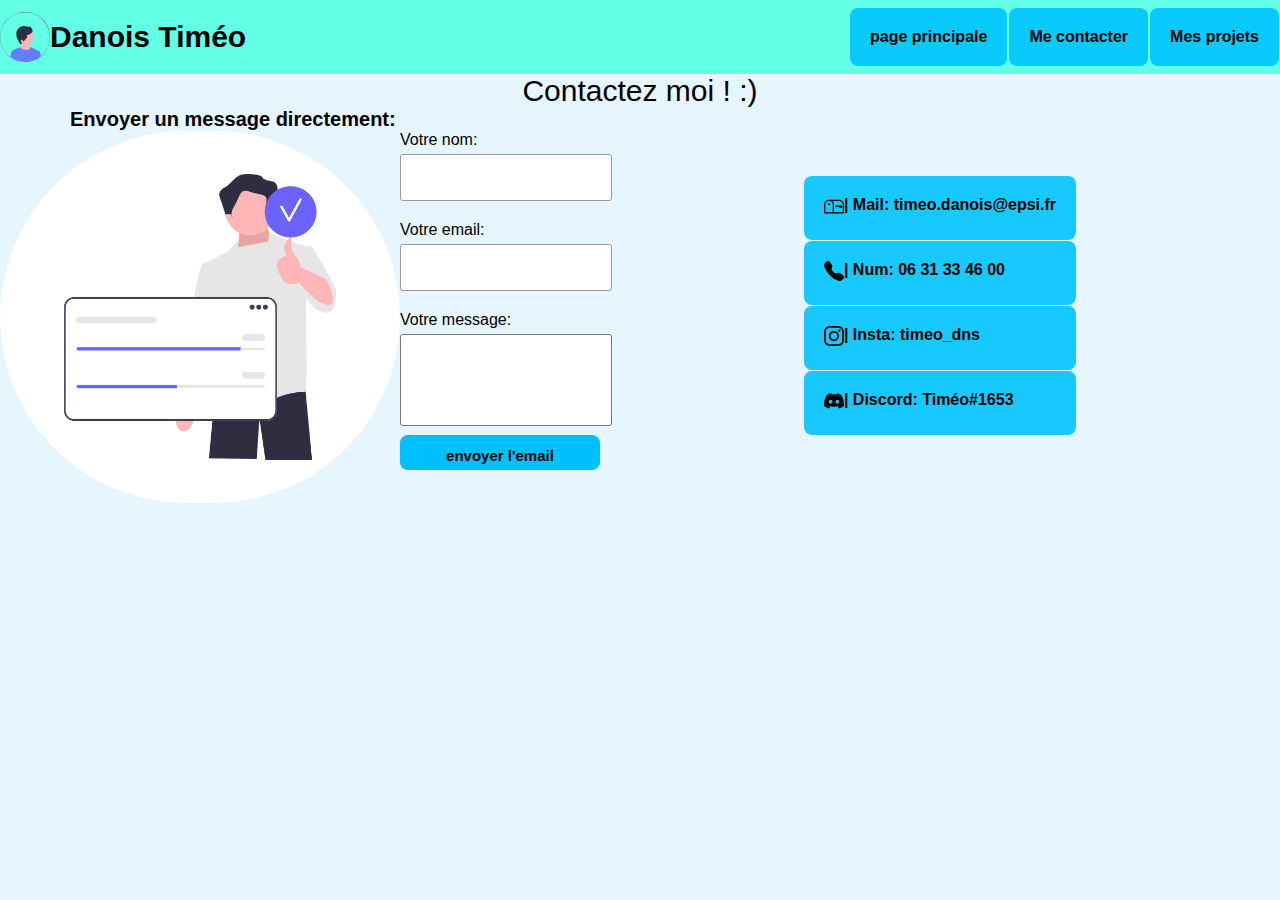
==== pagecontact.html @ 0b0e5f0d "Add files via upload" ====
<!doctype html>
<html lang="en">
    <head>
        <meta charset="UTF-8">
        <meta http-equiv="X-UA-Compatible" content="ie=edge">
        <meta name="viewport" content="width=device-width, initial-scale=1.0">
        <title>pagecontact</title>
        <link rel="stylesheet" href="pagecontact.css">
    </head>

    <body>
        <header>
            <nav class="Haut">
                <div class="textbarre">
                    <div class="nom">
                        <img src="imgprofile.svg" alt="image profile">
                        <h1>Danois Timéo</h1>
                    </div>

                    <!----------------------------------------------------------------------------------------------------------menu burger--->
                    <div class="Dbtncontact">
                        <label for="ch" id="lab">
                            <a class="btncontact">menu</a>                                      <!--    je fais le bouton contact -->
                        </label>
                        <input type="checkbox" id="ch">
                        <nav class="menucontact">
                            <a class="er" href="index.html"><b>page principale</b></a>
                            <a href="pagecontact.html"><b>Me contacter</b></a>
                            <a href="projet.html"><b>Mes projets</b></a>
                        </nav>
                    </div>
                    <!------------------------------------------------------------------------------------------------------------------------->
                    <nav class="Gmenucontact">
                        <a href="index.html"><b>page principale</b></a>
                        <a href="pagecontact.html"><b>Me contacter</b></a>
                        <a href="projet.html"><b>Mes projets</b></a>
                    </nav>
                </div>
            </nav>
        </header>
    <!----------------------------------------------------------------corps de la page---------------------------------->
        <div class="body2">
            <div class="text1">
                <a>Contactez moi ! :)</a>
            </div>

            <div class="moyendiff">
        <!-----------------------------------------------------------le formulaire de contact ---------------------------------->
                <div class="Toutformulaire">
                    <div class="text-form">
                        <b>Envoyer un message directement:</b>
                    </div>

                    <div class="imgetform">

                        <div class="imgFormulaire">
                           <img src="imgformulaire.png" alt="image join">
                        </div>

                        <div class="formulaire">
                            <div id="after_submit"></div>
                            <form id="contact_form" action="#" method="POST" enctype="multipart/form-data">

                                <div class="row">
                                    <label class="required" for="name">Votre nom:</label><br />
                                    <input id="name" class="input" name="name" type="text" value="" size="30" /><br />
                                </div>

                                <div class="row">
                                    <label class="required" for="email">Votre email:</label><br />
                                    <input id="email" class="input" name="email" type="text" value="" size="30" /><br />
                                </div>

                                <div class="row">
                                    <label class="required" for="message">Votre message:</label><br />
                                    <textarea id="message" class="input" name="message" rows="7" cols="30"></textarea><br />
                                </div>

                                <input id="submit_button" type="submit" value="envoyer l'email" />

                            </form>
                        </div>
                    </div>
                </div>

    <!-------------------------------------------------------------------------------------fin formulaire-------------------------->
    <!---------------------------------------------------------------- autres moyens ------------------------------------------------->

                <div class="IMM">

                    <div class="imm0">
                        <div class="imm1">
                            <img src="maillogo.svg">
                        </div>
                        <b class="immT">  | Mail: timeo.danois@epsi.fr</b>
                    </div>
                    <div class="imm0">
                        <div class="imm1">
                           <img src="telephonelogo.svg">
                        </div>
                        <b class="immT">  | Num: 06 31 33 46 00</b>
                    </div>
                    <div class="imm0">
                        <div class="imm1">
                            <img src="instalogo.svg">
                        </div>
                        <b class="immT">  | Insta: timeo_dns</b>
                    </div>
                    <div class="imm0">
                        <div class="imm1">
                            <img src="discordlogo.svg">
                        </div>
                        <b class="immT">  | Discord: Timéo#1653</b>
                    </div>
                </div>
            </div>
        </div>
    </body>
</html>
---- pagecontact.css ----
body{
    margin: auto;
    width: 100%;
    font-family: sans-serif;
    background-color: #e7f5ff;
}
nav.Haut{
    background-color: #64ffe7;
}
nav.Haut > div {
    margin: auto;
    width: 1400px;
    display: flex;
    align-items: center;
    justify-content: space-between;
}

div.nom{
    display: flex;
}
div.nom > h1{
    color: black;
    font-size: 30px;
    font-family: sans-serif;
}
div.nom > img{
    margin: auto;
    width: 50px;
    height: 50px;
}

.Dbtncontact{
    display: none;
}

nav.Gmenucontact{
    display: flex;
}

nav.Gmenucontact>a{
    display: block;
    background-color: rgba(0,196,255,0.9);
    text-align: center;
    box-sizing: border-box;
    padding: 20px;
    color: black;
    margin: 1px;
    transition: all 0.5s ease;
    border:none;
    border-radius: 8px;
    cursor: pointer;
    text-decoration: none; <!--pourunliensansligne-->
}

.Gmenucontact>a:hover{
    background-color: rgba(85,190,47,0.9);
    color: white;
    transition: all 0.5s ease;
}
@media (max-width: 1400px) {
    nav.Haut>div {
        width: 100%;
    }
    div.body2{
        width: 100%;
    }
}
@media(max-width: 1100px) {

    body {
        width: 100%;
    }

    nav.Gmenucontact {
        display: none;
    }

    div.nom > h1 {
        color: black;
        font-size: 30px;
        font-family: sans-serif;

    }

    /*-----------------------------------------------------------------------------------menu --------------------------------------------------------*/
    .Dbtncontact {
        display: flex;
    }

    a.btncontact {
        padding: 12px 30px;
        background: deepskyblue;
        border: none;
        border-radius: 8px;
        cursor: pointer;
        transition: background-color ease 0.5s;
        font-weight: 700;
        font-size: 20px;
    }

    .btncontact:hover {
        background: rgba(85, 190, 47);
        color: white;
    }

    nav.menucontact {
        width: 0;
        display: block;
        position: absolute;
        right: 0;
        transition: 0.4s;
        overflow: hidden;
        margin-top: 40px;
    }

    nav.menucontact > a {
        display: block;
        background-color: rgba(0, 196, 255, 0.9);
        text-align: center;
        box-sizing: border-box;
        padding: 20px;
        color: black;
        margin: 1px;
        transition: all 0.5s ease;
        border: none;
        border-radius: 8px;
        cursor: pointer;
        text-decoration: none; /* pourunliensansligne */
    }

    nav.menucontact > a:hover {
        background-color: rgba(85, 190, 47, 0.9);
        color: white;
        transition: all 0.5s ease;
    }


    #ch:checked + nav {
        width: 100%;
        transition: all 0.4s ease;
    }

    #ch {
        display: none;
    }

    #lab {
        margin: 4px;
        display: block;
    }
}
    /*----------------------------------------------------------------------fin menu --------------------------------------------------------------------*/

div.body2{
    width: 1400px;
    margin: auto;
}

div.text1{
    text-align: center;
    font-size: 30px;
    font-family: sans-serif;
}
/**************************************************************************  formulaire de contact   *****************************************************/
div.Toutformulaire{
    width: 600px;

}
div.text-form{
    font-size: 20px;
    margin-left: 70px;
}

div.imgetform{

    display: flex;
}

div.imgFormulaire > img{
    width: 100%;
    height: 100%;
    border: none;
    border-radius : 200px;
}

div.formulaire{
    width: 200px;
}

#box{
    width:955px;
    margin:20px auto;
    padding-top:20px;
    font-family: serif;
}
#form{
    border-radius:2px;
    padding:20px 30px;
    box-shadow:0 0 15px;
    font-size:14px;
    font-weight:bold;
    width:200px;
    margin:20px 250px 0 35px;
    float:left;
}
h3{
    text-align:center;
    font-size:20px;
}
input{
    width:200px;
    height:35px;
    margin-top:5px;
    margin-bottom: 20px;
    border:1px solid #999;
    border-radius:3px;
    padding:5px;
}
input[type=submit]{
    padding: 12px 30px;
    background: deepskyblue;
    border:none;
    border-radius: 8px;
    cursor: pointer;
    transition: background-color ease 0.5s;
    font-weight: 700;
    font-size: 15px;
}

input[type=submit]:hover{
    background: rgba(85,190,47);
    color: white;
}

textarea{
    width:100%;
    height:80px;
    margin-top:5px;
    border-radius:3px;
    padding:5px;
    resize:none;
}
span{
    color:red
}
.successMessage{
    background-color: #7acc7d;
    border: #2b5a2d 1px solid;
    padding: 5px 9px;
    color: #262b26;
    border-radius: 4px;
    cursor: pointer;
    font-size: 0.9em;
}
.errorMessage{
    background-color: #e64141;
    border: #da1414 1px solid;
    padding: 5px 10px;
    color: #fdf7f7;
    border-radius: 4px;
}
.info{
    font-size: 0.9em;
    color: #d67262;
    letter-spacing: 2px;
    padding-left: 5px;
}


/*-------------------------------------------------------------------------------fin formulaire ------------------------------------------------*/

/*-------------------------------------------------------------- autres moyens ---------------------------------------------------------------------------------*/


div.moyendiff{
    margin: auto;
    display: flex;
    align-items: center;
    justify-content: space-between;

}

div.IMM{
    margin: auto;
}
div.imm0{
    display: flex;
    background-color: rgba(0, 196, 255, 0.9);
    padding: 20px;
    margin: 1px;                                                    /* pour avoir un espace entre les blocs */
    border: none;
    border-radius: 8px;
}

div.imm1 > img{
    width: 20px;
    height: 20px;
}


@media (max-width: 1400px) {

   div.body2{
       width: 100%;
   }

}
@media (max-width: 900px) {
    div.body2{
        display: block;
    }
    div.moyendiff{
        display: block;
        align-items: center;

    }
    div.Toutformulaire{
        margin: auto;
    }
    div.IMM{
        width: 277px;
    }
}

@media (max-width: 640px) {
    div.text-form{
        margin-left: initial;
        text-align: center;
    }
    .text-form > b{
        margin: auto;
        font-size: 100%;
    }
    div.text1{
        font-size: 60%;
    }
    div.Toutformulaire{
        width: 100%;
    }
    div.imgetform{
        display: block;
        font-size: 60%;
    }
    div.formulaire{
        margin: auto;
    }
    div.imgFormulaire{
        width: 100px;
        margin: auto;
    }
    div.imgFormulaire > img{
        width: 100px;
        height: 100px;
        margin-left: initial;

    }
    body{
        font-size: 20px;
    }
    div.text-form{
        font-size: 60%;
    }
    div.IMM{
        font-size: 60%;
    }
}
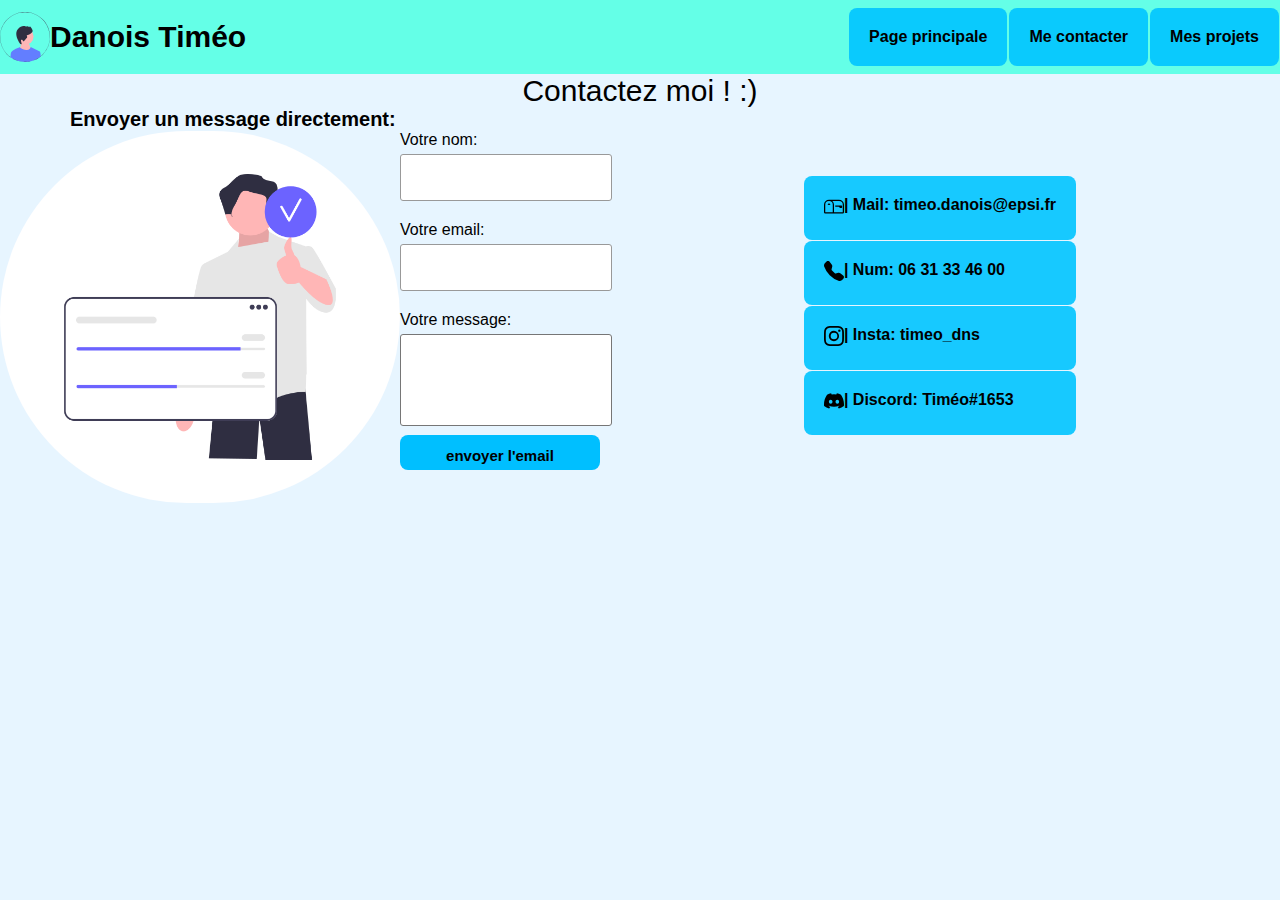
==== commit e79ebd72: "Update pagecontact.html" ====
--- a/pagecontact.html
+++ b/pagecontact.html
@@ -24,14 +24,14 @@
                         </label>
                         <input type="checkbox" id="ch">
                         <nav class="menucontact">
-                            <a class="er" href="index.html"><b>page principale</b></a>
+                            <a class="er" href="index.html"><b>Page principale</b></a>
                             <a href="pagecontact.html"><b>Me contacter</b></a>
                             <a href="projet.html"><b>Mes projets</b></a>
                         </nav>
                     </div>
                     <!------------------------------------------------------------------------------------------------------------------------->
                     <nav class="Gmenucontact">
-                        <a href="index.html"><b>page principale</b></a>
+                        <a href="index.html"><b>Page principale</b></a>
                         <a href="pagecontact.html"><b>Me contacter</b></a>
                         <a href="projet.html"><b>Mes projets</b></a>
                     </nav>
@@ -116,4 +116,4 @@
             </div>
         </div>
     </body>
-</html>+</html>
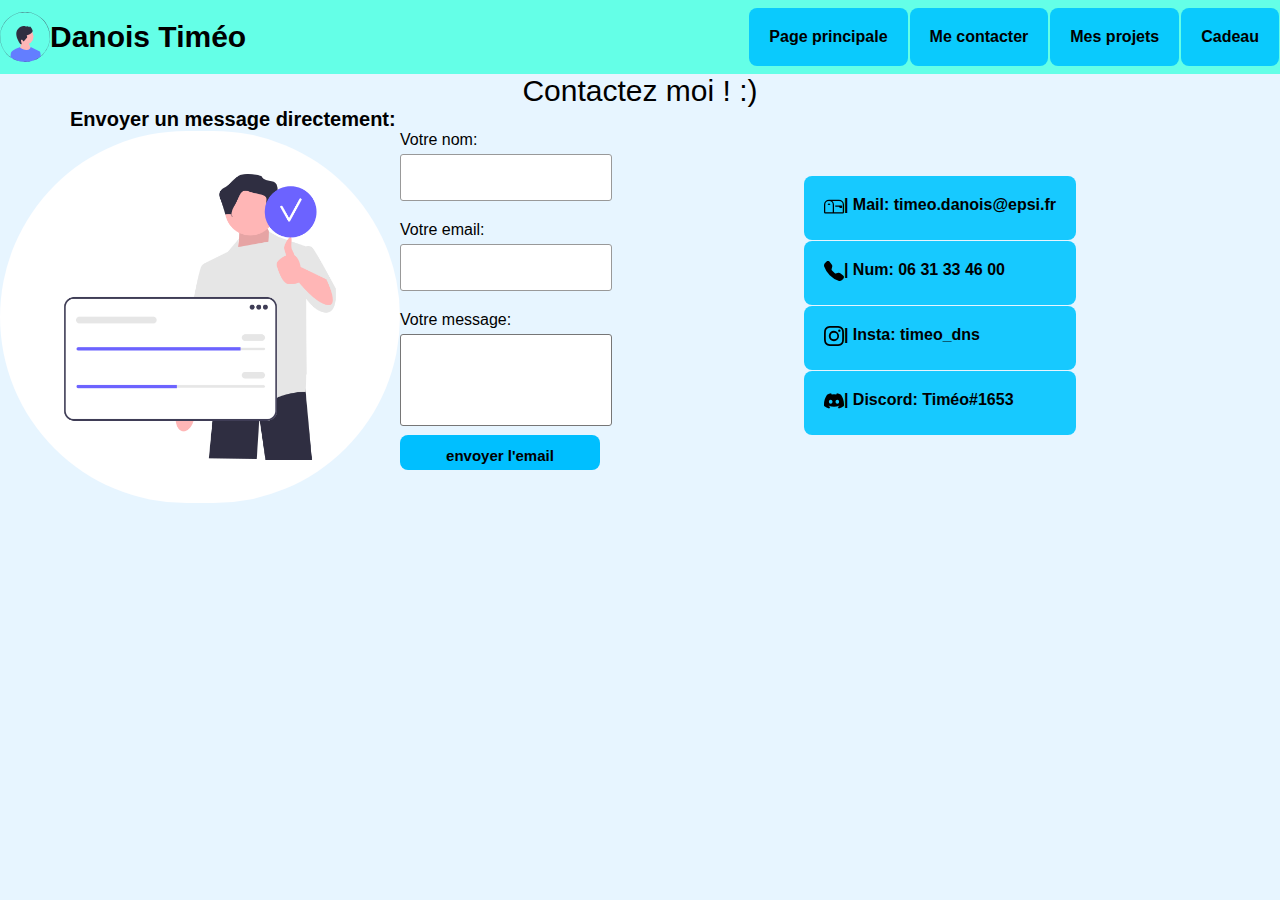
==== commit 138b1077: "Update pagecontact.html" ====
--- a/pagecontact.html
+++ b/pagecontact.html
@@ -27,6 +27,7 @@
                             <a class="er" href="index.html"><b>Page principale</b></a>
                             <a href="pagecontact.html"><b>Me contacter</b></a>
                             <a href="projet.html"><b>Mes projets</b></a>
+                            <a href="https://buy.stripe.com/28o3g13Qs4FI0SYfYY"><b>Cadeau</b></a>
                         </nav>
                     </div>
                     <!------------------------------------------------------------------------------------------------------------------------->
@@ -34,6 +35,7 @@
                         <a href="index.html"><b>Page principale</b></a>
                         <a href="pagecontact.html"><b>Me contacter</b></a>
                         <a href="projet.html"><b>Mes projets</b></a>
+                        <a href="https://buy.stripe.com/28o3g13Qs4FI0SYfYY"><b>Cadeau</b></a>
                     </nav>
                 </div>
             </nav>
